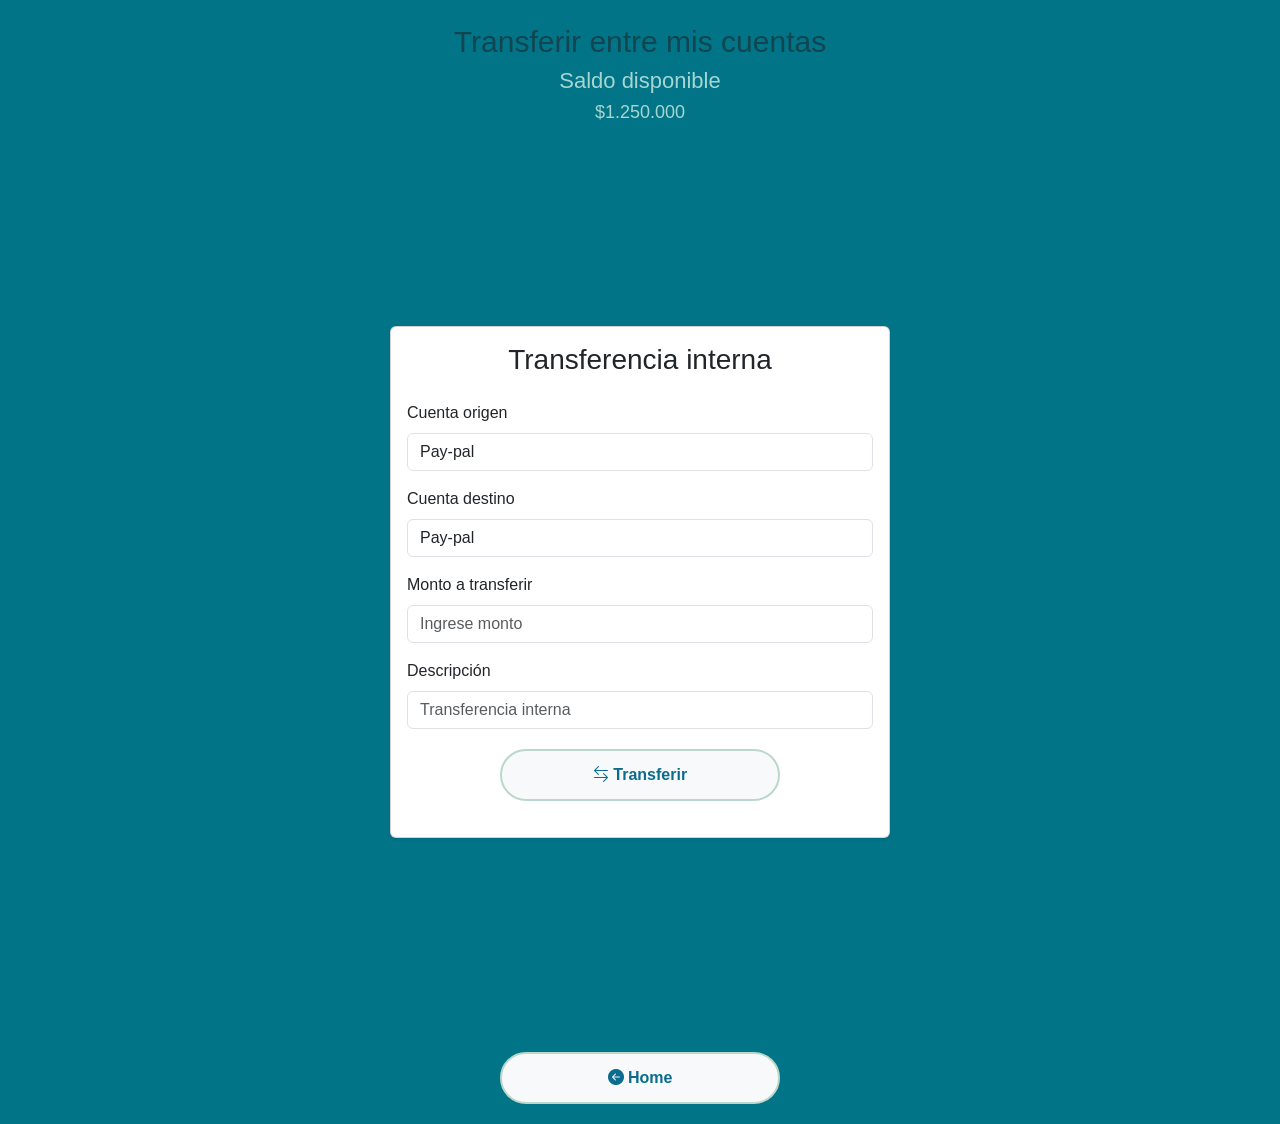
==== Deposito.html @ 682c6ad5 "Agrega sistema de contactos, transferencias, depósitos y transacciones" ====
<!doctype html>
<html lang="es">

<head>
    <meta charset="utf-8">
    <meta name="viewport" content="width=device-width, initial-scale=1">

    <title>Transferir entre mis cuentas</title>

<!--AQUI VA MI BOOPSTRAP-->
    <link rel="stylesheet" href="/Css/bootstrap.css">
    <link rel="stylesheet" href="./Css/example.css">
    <link rel="stylesheet" href="https://cdn.jsdelivr.net/npm/bootstrap-icons@1.11.3/font/bootstrap-icons.min.css">
</head>

<body>

    <header>


        <div class="text-center mt-4">
            <h2 class="titulo-transferencia">Transferir entre mis cuentas</h2>
            <h3 class="texto-saldo">Saldo disponible</h3>
            <h4 id="saldoDisponible">$1.250.000</h4>
        </div>
    </header>

    <main class="container vh-100 d-flex justify-content-center align-items-center">

        <div class="card shadow-sm" style="width: 500px;">
            <div class="card-body">

                <h3 class="text-center mb-4">Transferencia interna</h3>

                <form id="formTransferencia">
                    <div class="mb-3">
                        <label class="form-label">Cuenta origen</label>
                        <select class="form-control" id="cuentaOrigen">
                            <option value="100000">Pay-pal</option>
                            <option value="1250000">Cuenta Corriente</option>
                            <option value="500000">Cuenta Ahorro</option>
                        </select>
                    </div>

                    <div class="mb-3">
                        <label class="form-label">Cuenta destino</label>
                        <select class="form-control" id="cuentaDestino">
                            <option>Pay-pal</option>
                            <option>Cuenta Corriente</option>
                            <option>Cuenta Ahorro</option>
                        </select>
                    </div>

                    <div class="mb-3">
                        <label class="form-label">Monto a transferir</label>
                        <input type="number" class="form-control" id="monto" placeholder="Ingrese monto">
                    </div>

                    <div class="mb-3">
                        <label class="form-label">Descripción</label>
                        <input type="text" class="form-control" id="descripcion" placeholder="Transferencia interna">
                    </div>
                    <!-- <button id="btnVolverMenu" class="boton-walletDEPOSITO1">
                        <i class="bi bi-arrow-left-right"></i>
                        Transferir
                    </button>-->
                    <button type="button" id="btnTransferir" class="boton-walletDEPOSITO1">
                        <i class="bi bi-arrow-left-right"></i>
                        Transferir
                    </button>
                </form>

            </div>
        </div>

    </main>
    <button class="boton-walletDEPOSITO2" onclick="window.location.href='Menu.html'">
        <i class="bi bi-arrow-left-circle-fill"></i>
        Home
    </button>


    <script src="./Assets/Js/jquery/Jquery.js"></script>
    <script src="./Assets/Js/transferencia.js"></script>
    <script src="./Assets/Js/script.js"></script>
    <script src="./Assets/Js/deposito.js"></script>
    <script src="./Assets/Js/sendmoney.js"></script>
    

</body>

</html>
---- Css/example.css ----
.btn-personalizado {
    background-color: #24c796; /* Turquesa */
    border-color: #20c997;
    color: white;
}

.btn-personalizado:hover {
    background-color: #1aa179;
    border-color: #1aa179;
}

/*ESTE ES MI CSS ULTIMAS TRANSACIONES*/
#transacciones{
    width: 80%;
    margin: 20px auto;
    background: white;
    padding: 20px;
    border-radius: 15px;
    box-shadow: 0px 2px 10px rgba(0,0,0,0.2);
}

.movimiento{
    display: flex;
    align-items: center;
    justify-content: space-between;
    padding: 15px;
    margin: 10px 0;
    border-bottom: 1px solid #ddd;
}

.movimiento i{
    font-size: 30px;
    margin-right: 15px;
}

.positivo{
    color: green;
    font-weight: bold;
}

.negativo{
    color: red;
    font-weight: bold;
}
/*ESTE ES MI CSS PARA ENCABEZADO DE ULTIMAS TRANSACIONES*/

#saldodisponible{
    text-align: center;
    font-family: 'Poppins', sans-serif;
     font-size: 22px;
    font-weight: 500;
    color: #74d6cafb;
}

#saldito{
    text-align: center;
    font-family: 'Poppins', sans-serif;
    font-size: 22px;
    font-weight: 500;
    color: #74d6cafb;
}

/*ESTE ES MI CSS PARA BOTON DE AGREGAR NUEVO CONTACTO EN PAGINA CONTACTO.HTML*/


#btnAgregarContacto{
    background-color: #29729c;
    color: white;
}

#btnAgregarContacto{
    background-color: #29729c;
    color: white;
}

/*ESTA ES MI FUENTE DE AGREGAR CONTACTO*/

body{
    font-family: 'Poppins', sans-serif;
}

#tituloContacto{
    text-align: center;
    font-size: 28px;
    font-weight: 600;
    color: #197597;
    margin-bottom: 25px;
}

.form-label{
    font-weight: 500;
}

#btnAgregarContacto{
    border-radius: 25px;
    font-weight: 600;
    padding: 10px 25px;

}

body{
    font-family: 'Nunito', sans-serif;
}




/*ESTE ES MI CSS PARA TRANSFERIR*/

#transferir1{
    text-align: center;
    font-family: 'Poppins', sans-serif;
     font-size: 22px;
    font-weight: 500;
    color: #93dce2fb;
}

#saldodisponible{
    text-align: center;
    font-family: 'Poppins', sans-serif;
    font-size: 18px;
    font-weight: 500;
    color: #a9d7d2fb;
}
 
#mymoney{
    text-align: center;
    font-family: 'Poppins', sans-serif;
    font-size: 18px;
    font-weight: 500;
    color: #a9d7d2fb;
}



#btnNuevoContacto{
    text-align: center;
    font-family: 'Poppins', sans-serif;
    font-size: 22px;
    font-weight: 300;
    color: #74d6cafb;
}


#Volver-Menu{
    background-color: #688eb4;
    color: #0b6c8f;
    border: 2px solid #bbd7ca;
    border-radius: 30px;
    padding: 12px 25px;
    font-size: 16px;
    font-weight: bold;
    width: 280px;
    cursor: pointer;
    transition: all 0.3s ease;
}

/*ESTE ES MI CSS PARA contacto.html*/

#transferirrr{
    text-align: center;
    font-family: 'Poppins', sans-serif;
    font-size: 30px;
    font-weight: 500;
    color: #a9d7d2fb;
}

#saldoencuenta{
    text-align: center;
    font-family: 'Poppins', sans-serif;
    font-size: 18px;
    font-weight: 500;
    color: #a9d7d2fb;
}

/*ESTE ES MI CSS PARA ENVIAR DINERO ENTRE MIS CUENTAS*/

#contenedorBotones,
#contenedorContacto{
    text-align: center;
    margin-top: 20px;
}

.boton-wallet{
    background-color: #f8f9fa;
    color: #0b6c8f;
    border: 2px solid #bbd7ca;
    border-radius: 30px;
    padding: 12px 25px;
    font-size: 16px;
    font-weight: bold;
    width: 280px;
    cursor: pointer;
    transition: all 0.3s ease;
}

.boton-wallet:hover{
    background-color: #1d7b92;
    color: white;
}

/*ESTE ES MI CSS PARA ENVIAR DINERO LETRAS*/


#btnVolver-Menu{
    background: linear-gradient(135deg, #0d6efd, #0a58ca);
    color: white;
    border: none;
    border-radius: 15px;
    padding: 14px 28px;
    font-size: 17px;
    font-weight: bold;
    cursor: pointer;
    box-shadow: 0 5px 15px rgba(13, 110, 253, 0.3);
    transition: all .3s ease;
}

#btnVolver-Menu:hover{
    transform: translateY(-3px);
    box-shadow: 0 8px 20px rgba(91, 138, 208, 0.4);
}

/*ESTE ES MI CSS PARA BOTONES CON CLASS- WALET EN de CONTACTO.HTML */
.boton-wallett{ 
    background-color: #f8f9fa;
    color: #0b6c8f;
    border: 2px solid #bbd7ca;
    border-radius: 30px;
    padding: 12px 25px;
    font-size: 16px;
    font-weight: bold;
    width: 280px;
    cursor: pointer;
    transition: all 0.3s ease;
}

.boton-wallett:hover{
    background-color: #1d7b92;
    color: white;
}
/*ESTE ES MI CSS PARA BOTONES CON  SENDMONEY.HTML*/
.boton-wallett2{ 
    background-color: #f8f9fa;
    color: #0b6c8f;
    border: 2px solid #bbd7ca;
    border-radius: 30px;
    padding: 12px 25px;
    font-size: 16px;
    font-weight: bold;
    width: 280px;
    cursor: pointer;
    transition: all 0.3s ease;
}

.boton-wallett2:hover{
    background-color: #1d7b92;
    color: white;
}
 /* ESTOS SON MIS CSS PARA BOTONES DE SENDMONEY.HTML*/

 .boton-wallet1{ 
    background-color: #f8f9fa;
    color: #0b6c8f;
    border: 2px solid #bbd7ca;
    border-radius: 30px;
    padding: 12px 25px;
    font-size: 16px;
    font-weight: bold;
    width: 280px;
    cursor: pointer;
    transition: all 0.3s ease;
}

.boton-wallet1:hover{
    background-color: #1d7b92;
    color: white;
}
/*color boton 2*/
 .boton-wallet2{ 
    background-color: #f8f9fa;
    color: #0b6c8f;
    border: 2px solid #bbd7ca;
    border-radius: 30px;
    padding: 12px 25px;
    font-size: 16px;
    font-weight: bold;
    width: 280px;
    cursor: pointer;
    transition: all 0.3s ease;
}

.boton-wallet2:hover{
    background-color: #1d7b92;
    color: white;
}

/*esto es para centrar mis botones*/
#contenedorBotones{
    display: flex;
    justify-content: center;
    align-items: center;
    gap: 15px;
    margin-top: 20px;
    margin-bottom: 20px;
    flex-wrap: wrap;
}
.boton-wallet1,
.boton-wallet2{
    width: 280px;
}
/*FIN CSS BOTONES SENDMONEY*/

/*ESTOS SON MIS BOTONES PARA DEPOSITO ENTRE MIS CUENTAS DEPOSITO.HTML*/

.boton-walletDEPOSITO1{ 
    background-color: #f8f9fa;
    color: #0b6c8f;
    border: 2px solid #bbd7ca;
    border-radius: 30px;
    padding: 12px 25px;
    font-size: 16px;
    font-weight: bold;
    width: 280px;
    cursor: pointer;
    transition: all 0.3s ease;
}

.boton-walletDEPOSITO1:hover{
    background-color: #1d7b92;
    color: white;
}

.boton-walletDEPOSITO2{ 
    background-color: #f8f9fa;
    color: #0b6c8f;
    border: 2px solid #bbd7ca;
    border-radius: 30px;
    padding: 12px 25px;
    font-size: 16px;
    font-weight: bold;
    width: 280px;
    cursor: pointer;
    transition: all 0.3s ease;
}

.boton-walletDEPOSITO2:hover{
    background-color: #1d7b92;
    color: white;
}

/*esto es para centrar mis botones*/
.boton-walletDEPOSITO1,
.boton-walletDEPOSITO2 {
    display: block;
    margin: 20px auto;
}
/*TITULOS DENTRO DE DEPOSITO.HTML*/
.titulo-transferencia {
    text-align: center;
    font-family: 'Poppins', sans-serif;
    font-size: 30px;
    font-weight: 500;
    color: #114550fb;
}

.texto-saldo {
    text-align: center;
    font-family: 'Poppins', sans-serif;
    font-size: 22px;
    font-weight: 500;
    color: #a9d7d2fb;
}
#saldoDisponible {
    text-align: center;
    font-family: 'Poppins', sans-serif;
    font-size: 18px;
    font-weight: 500;
    color: #a9d7d2fb;
}

/*ESTE ES PARA CENTRAR MI BOTON DE ULTIMASTRANSACIONES*/

body {
    display: flex;
    flex-direction: column;
    align-items: center;
}

#transacciones {
    width: 100%;
    max-width: 600px;
}

#btnVolver--menu {
    margin-top: 20px;
}
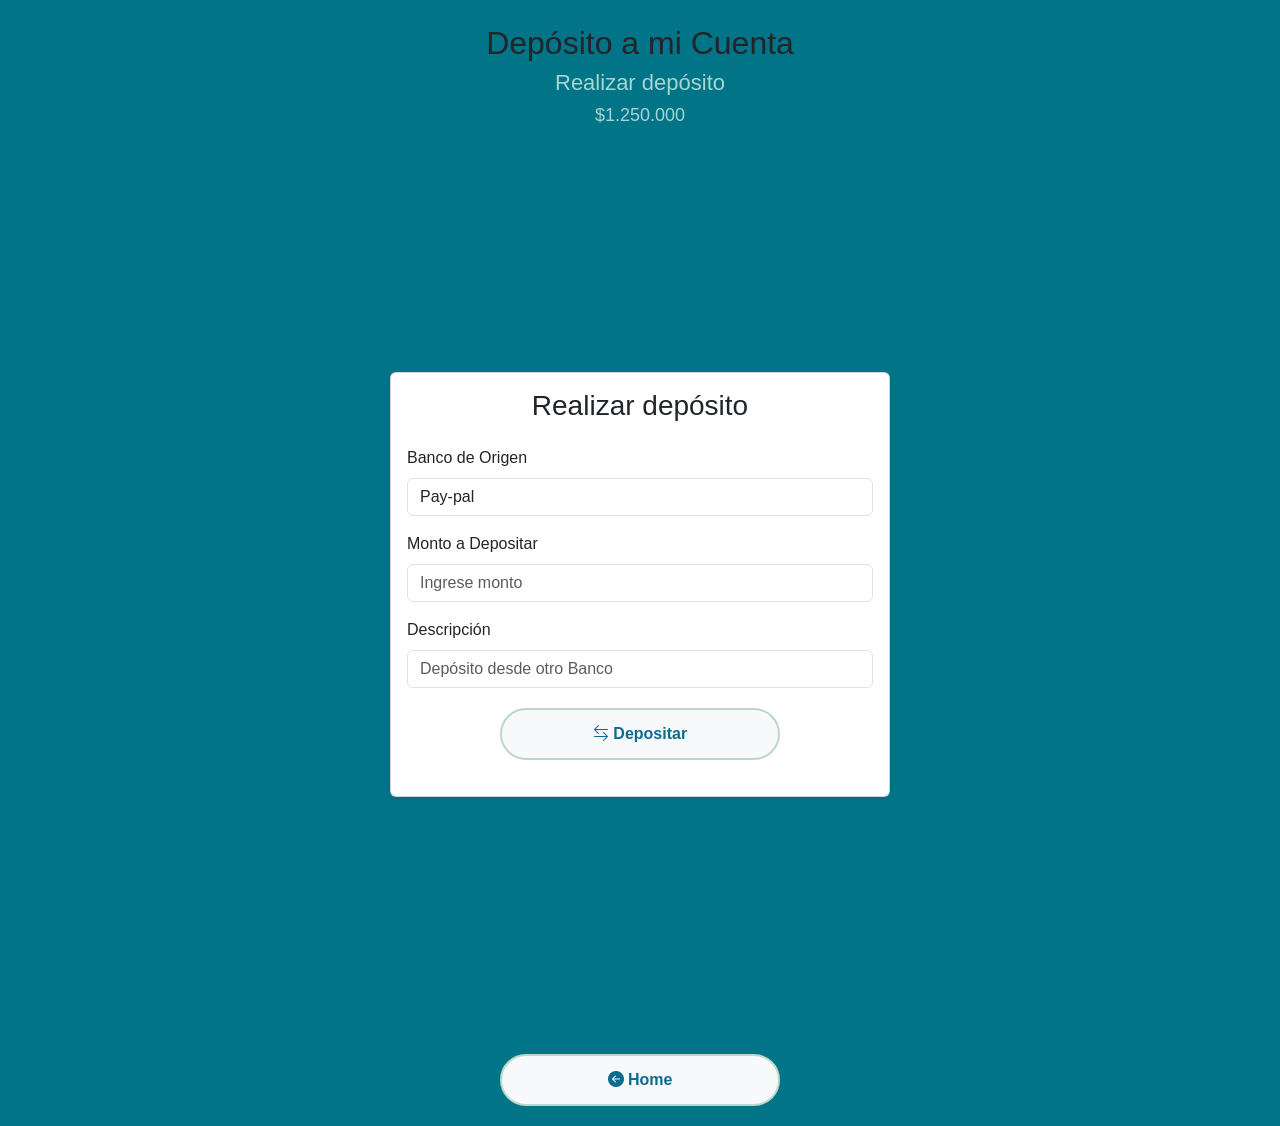
==== commit ed049e42: "Corrige deposito.js (scope y saldo) y textos de Deposito.html" ====
--- a/Deposito.html
+++ b/Deposito.html
@@ -5,7 +5,7 @@
     <meta charset="utf-8">
     <meta name="viewport" content="width=device-width, initial-scale=1">
 
-    <title>Transferir entre mis cuentas</title>
+    <title>Depósito a mi Cuenta</title>
 
 <!--AQUI VA MI BOOPSTRAP-->
     <link rel="stylesheet" href="/Css/bootstrap.css">
@@ -19,8 +19,8 @@
 
 
         <div class="text-center mt-4">
-            <h2 class="titulo-transferencia">Transferir entre mis cuentas</h2>
-            <h3 class="texto-saldo">Saldo disponible</h3>
+            <h2 class="titulo-Depósito">Depósito a mi Cuenta</h2>
+            <h3 class="texto-saldo">Realizar depósito</h3>
             <h4 id="saldoDisponible">$1.250.000</h4>
         </div>
     </header>
@@ -30,11 +30,11 @@
         <div class="card shadow-sm" style="width: 500px;">
             <div class="card-body">
 
-                <h3 class="text-center mb-4">Transferencia interna</h3>
+                <h3 class="text-center mb-4">Realizar depósito</h3>
 
-                <form id="formTransferencia">
+                <form id="formDeposito">
                     <div class="mb-3">
-                        <label class="form-label">Cuenta origen</label>
+                        <label class="form-label">Banco de Origen</label>
                         <select class="form-control" id="cuentaOrigen">
                             <option value="100000">Pay-pal</option>
                             <option value="1250000">Cuenta Corriente</option>
@@ -42,31 +42,20 @@
                         </select>
                     </div>
 
-                    <div class="mb-3">
-                        <label class="form-label">Cuenta destino</label>
-                        <select class="form-control" id="cuentaDestino">
-                            <option>Pay-pal</option>
-                            <option>Cuenta Corriente</option>
-                            <option>Cuenta Ahorro</option>
-                        </select>
-                    </div>
 
                     <div class="mb-3">
-                        <label class="form-label">Monto a transferir</label>
+                        <label class="form-label">Monto a Depositar</label>
                         <input type="number" class="form-control" id="monto" placeholder="Ingrese monto">
                     </div>
 
                     <div class="mb-3">
                         <label class="form-label">Descripción</label>
-                        <input type="text" class="form-control" id="descripcion" placeholder="Transferencia interna">
+                        <input type="text" class="form-control" id="descripcion" placeholder="Depósito desde otro Banco">
                     </div>
-                    <!-- <button id="btnVolverMenu" class="boton-walletDEPOSITO1">
+
+                    <button type="button" id="btnDepositar" class="boton-walletDEPOSITO1">
                         <i class="bi bi-arrow-left-right"></i>
-                        Transferir
-                    </button>-->
-                    <button type="button" id="btnTransferir" class="boton-walletDEPOSITO1">
-                        <i class="bi bi-arrow-left-right"></i>
-                        Transferir
+                        Depositar
                     </button>
                 </form>
 
@@ -81,10 +70,8 @@
 
 
     <script src="./Assets/Js/jquery/Jquery.js"></script>
-    <script src="./Assets/Js/transferencia.js"></script>
-    <script src="./Assets/Js/script.js"></script>
     <script src="./Assets/Js/deposito.js"></script>
-    <script src="./Assets/Js/sendmoney.js"></script>
+
     
 
 </body>
